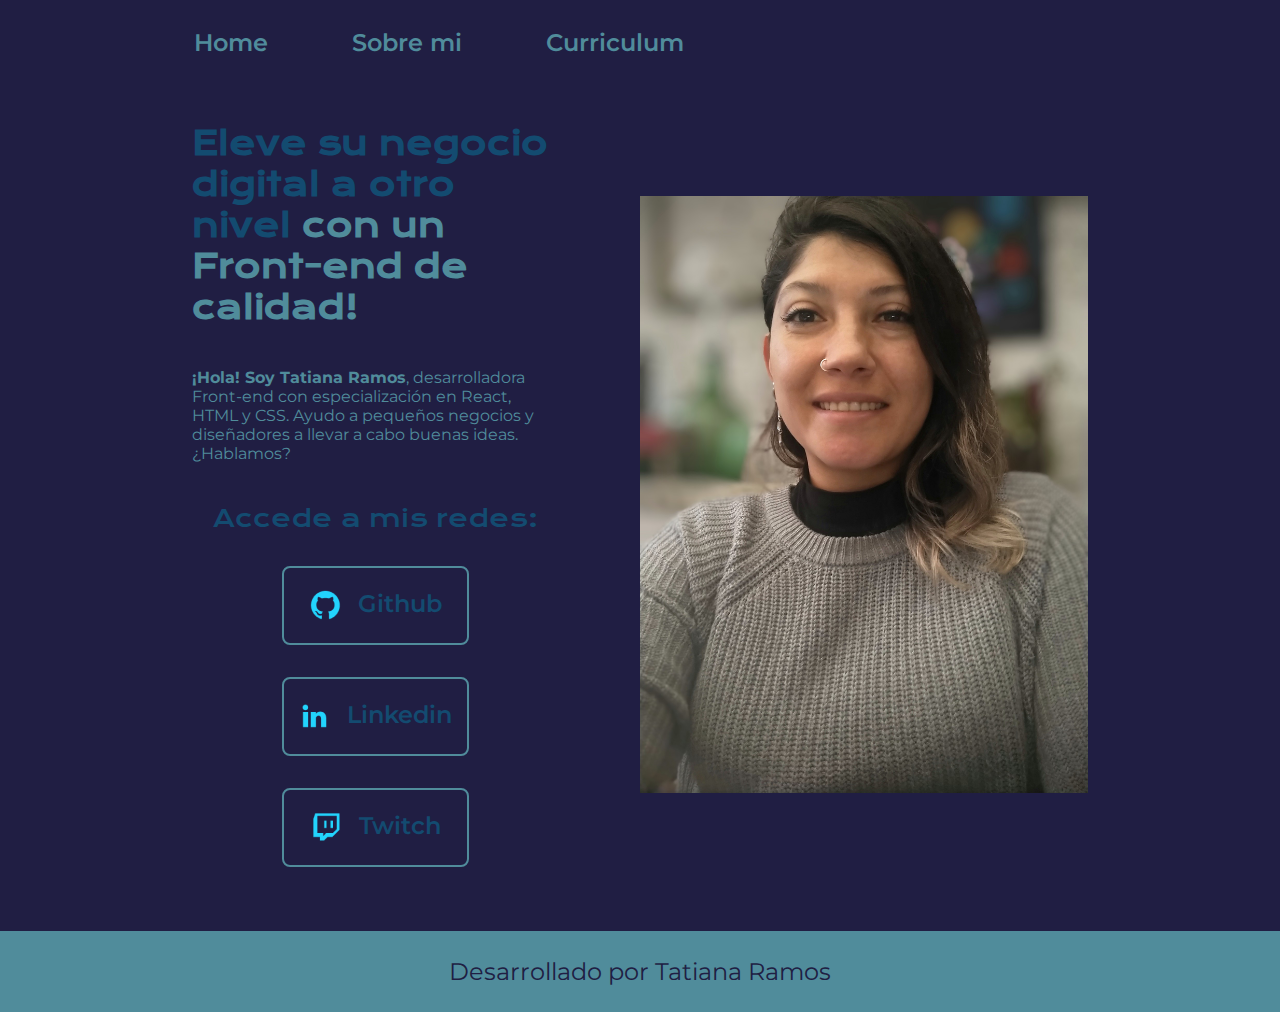
==== index.html @ 74ca8efa "mi proyecto" ====
<!DOCTYPE html>
<html lang="es-mex">
<head>
    <meta charset="UTF-8">
    <meta name="viewport" content="width=device-width, initial-scale=1.0">
    <title>Portafolio</title>
    <link rel = "stylesheet" href="./styles/style.css">

</head>
<body>
    <header class="header">
        <nav class="header__menu">
            <a class="header__menu__link" href="index.html">
                Home</a> 
            <a class="header__menu__link" href="about.html">
                Sobre mi</a>
                <a class="header__menu__link" href="curriculum.html">
                    Curriculum</a>
        </nav>
    </header>

    <main class="presentacion">
        <section class="presentacion__contenido">

        <h1 class="presentacion__contenido__titulo">
            Eleve su negocio digital a otro nivel 
            <strong class="titulo-destaque">con un Front-end de 
            calidad!</strong>
        </h1>

        <p class="presentacion__contenido__texto">
            <strong>¡Hola! Soy Tatiana Ramos</strong>, desarrolladora Front-end con especialización en React,
            HTML y CSS. Ayudo a pequeños negocios y diseñadores a llevar a cabo buenas ideas. 
            ¿Hablamos?
        </p>
        
        <div class="presentacion__enlaces">
            <h2 class="presentacion__enlaces_subtitulo"> Accede a mis redes: </h2>

        <!-- <a class="presentacion__enlaces__link" href="https://www.instagram.com/">
            <img src="./assets/instagram.png" alt="Icono instagram">
            Instagram</a>-->

        <a class="presentacion__enlaces__link" href="https://www.Github.com/">
            <img src="./assets/github.png" alt="Icono Github" >
            Github</a>

            <a class="presentacion__enlaces__link" href="https://www.Linkedin.com/in/">
                <img src="./assets/linkedin.png" alt="Icono Linkedin" >
                 Linkedin</a>

                <a class="presentacion__enlaces__link" href="https://www.Twitch.tv/">
                    <img src="./assets/twitch.png" alt="Icono Twitch">
                     Twitch</a>
            </div>
            
</section>

<img class= "presentacion__imagen" src="./assets/foto.jpg.jpg" alt="Tatiana desarrollando"/>

    </main>
    <footer class="footer">
        <p>Desarrollado por Tatiana Ramos</p>
    </footer> 
</body>
</html>
---- styles/style.css ----
@import url('https://fonts.googleapis.com/css2?family=Krona+One&family=Montserrat:ital,wght@0,100..900;1,100..900&display=swap');

:root{
    --color-primario: #201E43;
    --color-secundario: #134B70;
    --color-terciario: #508C9B;
    --color-cuarto: #EEEEEE;
    --color-quinto:#f6f6;

    --fuente-montserrat: "Montserrat", sans-serif;
    --fuente-krona: "Krona One", sans-serif;
}
*{   
padding: 0;
    margin: 0;
}

body{
    background-color:var(--color-primario);
    color:var(--color-secundario);
    box-sizing: border-box;
}

.header {
padding: 2% 0% 0% 15%;
}

.header__menu{
    display:flex;
    gap: 80px;
}

.header__menu__link{
font-size: 1.5rem;
font-weight: 600;
font-family: var(--fuente-montserrat);
text-align: center;
text-decoration: none;
padding: 281px 29; ; 
color: var(--color-terciario);
border: 2px solid var(--color-primario);
display: flex;
justify-content: center;
gap: 29px;
}

.header__menu__link:hover{
border: 2px solid var(--color-terciario);
cursor: pointer;
background-color: var(--color-primario);
}

.presentacion__imagen{
    width: 50%;
    display: flex;
}

.presentacion{
    display: flex;
    align-items: center;
    padding:5% 15%;
    justify-content: space-between;
    gap:82px;
}

.presentacion__contenido{
   width: 50%; 
   display: flex;
   flex-direction: column;
   gap:40px;
   
}
.presentacion__contenido__titulo{
    font-size: 2rem;
    font-family: var(--fuente-krona);
}
.titulo-destaque{
    color: var(--color-terciario);
}

.presentacion__contenido__texto{
    font-size: 1.5 rem;
    font-family: var(--fuente-montserrat);
    text-decoration: none;
    color: var(--color-terciario);
}

.presentacion__enlaces{
    display:flex;
    justify-content: space-between;
    flex-direction: column;
    align-items: center;
    gap: 32px;
}

.presentacion__enlaces_subtitulo{
font-family: var(--fuente-krona);
font-size: 1.5rem;
font-weight: 400;
}

.presentacion__enlaces__link{
width: 50%;
text-align: center;
border-radius: 8px;
font-size: 1.5rem ;
font-weight: 600;
padding: 21.5px 0; 
text-decoration: none;
color:var(--color-secundario);
font-family: var(--fuente-montserrat);
border: 2px solid var(--color-terciario);
display: flex;
justify-content: center;
gap:16px;
}

.presentacion__enlaces__link:hover{
    border: 2px solid var(--color-cuarto);
    cursor: pointer;
    background-color: var(--color-quinto);
}

.presentacion__contenido__texto_strong:hover{
    background-color: var(--color-cuarto);
}

.footer{
    background-color: var(--color-terciario);
    padding: 26px;
    color: var(--color-primario);
    text-align: center;
    font-family: var(--fuente-montserrat);
    font-size: 1.5rem;
    font-weight: 400;    
}
.presentacion__contenido__texto a{
    text-decoration: none;
    color: var(--color-terciario);
}

@media (max-width: 1200px){

    .header{
        padding: 10%;
    }

    .header__menu{
        font-size: 1.5rem ;
        width: 250px;
        height: 25px;
        left: 225px;
        align-items: normal;
    }

    .presentacion{
        flex-direction: column-reverse;
        padding: 5%;
    }
    .presentacion__contenido{
     width: auto;
    }
}
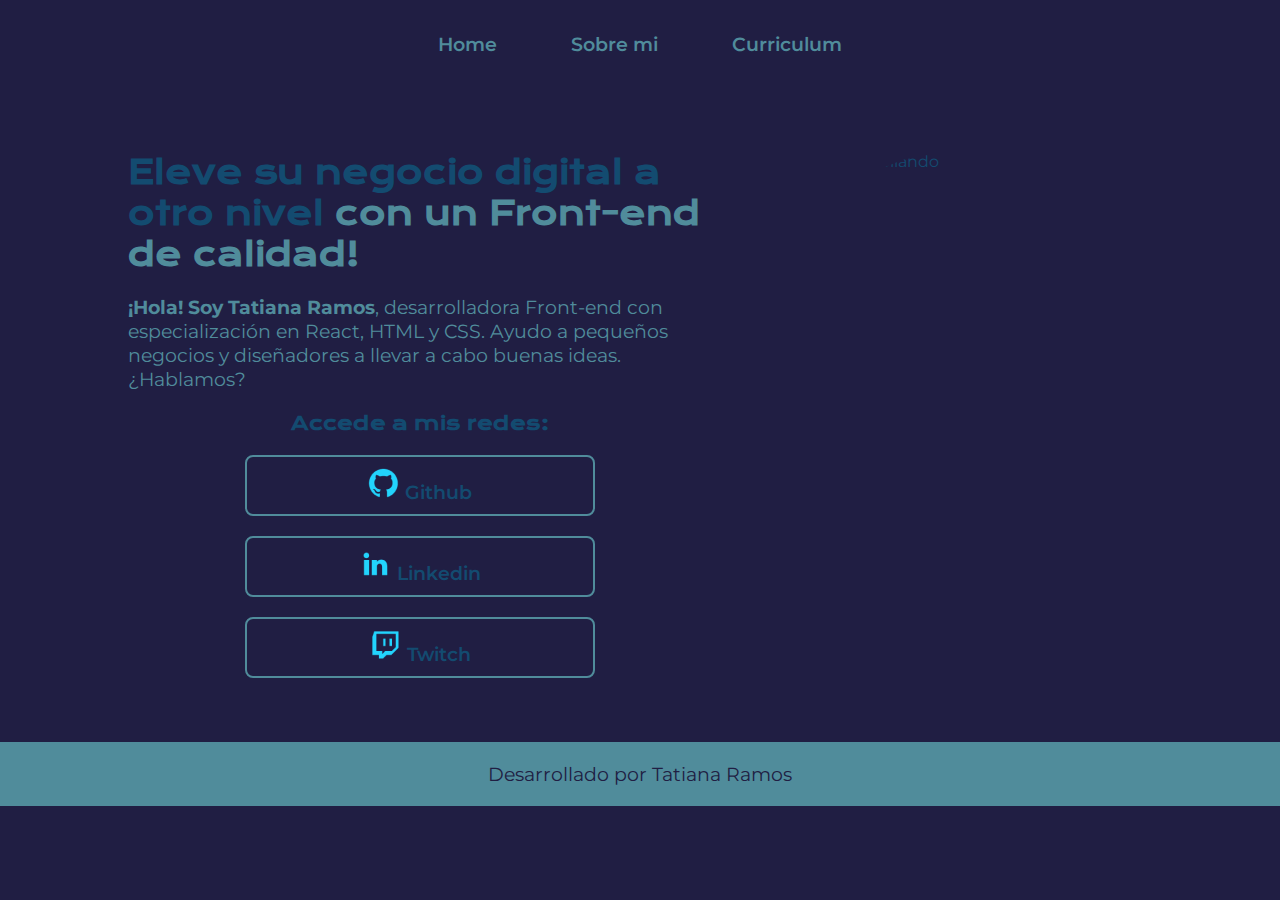
==== commit 4ca19872: "Completando el arreglo" ====
--- a/index.html
+++ b/index.html
@@ -56,7 +56,7 @@
             
 </section>
 
-<img class= "presentacion__imagen" src="./assets/foto.jpg.jpg" alt="Tatiana desarrollando"/>
+<img class= "presentacion__imagen" src="./assets/Tati_desarrollando.jpg" alt="Tatiana desarrollando"/>
 
     </main>
     <footer class="footer">
--- a/styles/style.css
+++ b/styles/style.css
@@ -1,164 +1,157 @@
 
 @import url('https://fonts.googleapis.com/css2?family=Krona+One&family=Montserrat:ital,wght@0,100..900;1,100..900&display=swap');
 
-:root{
+:root {
     --color-primario: #201E43;
     --color-secundario: #134B70;
     --color-terciario: #508C9B;
     --color-cuarto: #EEEEEE;
-    --color-quinto:#f6f6;
+    --color-quinto: #f6f6;
 
     --fuente-montserrat: "Montserrat", sans-serif;
     --fuente-krona: "Krona One", sans-serif;
 }
-*{   
-padding: 0;
+
+/* RESET BÁSICO */
+* {
+    padding: 0;
     margin: 0;
-}
-
-body{
-    background-color:var(--color-primario);
-    color:var(--color-secundario);
     box-sizing: border-box;
 }
 
-.header {
-padding: 2% 0% 0% 15%;
+body {
+    background-color: var(--color-primario);
+    color: var(--color-secundario);
+    font-family: var(--fuente-montserrat);
 }
 
-.header__menu{
-    display:flex;
-    gap: 80px;
+/* HEADER */
+.header {
+    width: 100%;
+    padding: 20px;
+    text-align: center;
+    background-color: var(--color-primario);
 }
 
-.header__menu__link{
-font-size: 1.5rem;
-font-weight: 600;
-font-family: var(--fuente-montserrat);
-text-align: center;
-text-decoration: none;
-padding: 281px 29; ; 
-color: var(--color-terciario);
-border: 2px solid var(--color-primario);
-display: flex;
-justify-content: center;
-gap: 29px;
+.header__menu {
+    display: flex;
+    justify-content: center;
+    gap: 40px; /* Espaciado entre los enlaces */
 }
 
-.header__menu__link:hover{
-border: 2px solid var(--color-terciario);
-cursor: pointer;
-background-color: var(--color-primario);
+.header__menu__link {
+    font-size: 1.2rem;
+    font-weight: 600;
+    font-family: var(--fuente-montserrat);
+    text-align: center;
+    text-decoration: none;
+    color: var(--color-terciario);
+    border: 2px solid transparent;
+    padding: 10px 15px;
 }
 
-.presentacion__imagen{
-    width: 50%;
-    display: flex;
+.header__menu__link:hover {
+    border-color: var(--color-terciario);
+    background-color: var(--color-primario);
+    cursor: pointer;
 }
 
-.presentacion{
+/* MAIN CONTENT - PRESENTACION */
+.presentacion {
     display: flex;
-    align-items: center;
-    padding:5% 15%;
+    flex-wrap: wrap;
     justify-content: space-between;
-    gap:82px;
+    padding: 5% 10%; /* Ajustado para responsividad */
+    gap: 40px;
 }
 
-.presentacion__contenido{
-   width: 50%; 
-   display: flex;
-   flex-direction: column;
-   gap:40px;
-   
+.presentacion__contenido {
+    flex: 1 1 45%; /* Permite que el contenido ocupe 45% */
+    display: flex;
+    flex-direction: column;
+    gap: 20px;
 }
-.presentacion__contenido__titulo{
+
+.presentacion__contenido__titulo {
     font-size: 2rem;
     font-family: var(--fuente-krona);
 }
-.titulo-destaque{
+
+.titulo-destaque {
     color: var(--color-terciario);
 }
 
-.presentacion__contenido__texto{
-    font-size: 1.5 rem;
-    font-family: var(--fuente-montserrat);
-    text-decoration: none;
+.presentacion__contenido__texto {
+    font-size: 1.2rem;
     color: var(--color-terciario);
 }
 
-.presentacion__enlaces{
-    display:flex;
-    justify-content: space-between;
+/* ENLACES DE REDES SOCIALES */
+.presentacion__enlaces {
+    display: flex;
     flex-direction: column;
     align-items: center;
-    gap: 32px;
+    gap: 20px;
 }
 
-.presentacion__enlaces_subtitulo{
-font-family: var(--fuente-krona);
-font-size: 1.5rem;
-font-weight: 400;
+.presentacion__enlaces_subtitulo {
+    font-family: var(--fuente-krona);
+    font-size: 1.2rem;
+    text-align: center;
 }
 
-.presentacion__enlaces__link{
-width: 50%;
-text-align: center;
-border-radius: 8px;
-font-size: 1.5rem ;
-font-weight: 600;
-padding: 21.5px 0; 
-text-decoration: none;
-color:var(--color-secundario);
-font-family: var(--fuente-montserrat);
-border: 2px solid var(--color-terciario);
-display: flex;
-justify-content: center;
-gap:16px;
+.presentacion__enlaces__link {
+    width: 60%;
+    text-align: center;
+    font-size: 1.2rem;
+    padding: 10px 0;
+    text-decoration: none;
+    color: var(--color-secundario);
+    font-weight: 600;
+    border: 2px solid var(--color-terciario);
+    border-radius: 8px;
 }
 
-.presentacion__enlaces__link:hover{
-    border: 2px solid var(--color-cuarto);
+.presentacion__enlaces__link:hover {
+    background-color: var(--color-cuarto);
+    border-color: var(--color-terciario);
     cursor: pointer;
-    background-color: var(--color-quinto);
 }
 
-.presentacion__contenido__texto_strong:hover{
-    background-color: var(--color-cuarto);
+/* IMAGEN */
+.presentacion__imagen {
+    flex: 1 1 45%;
+    max-width: 400px;
+    width: 100%;
+    border-radius: 50%;
 }
 
-.footer{
+/* FOOTER */
+.footer {
+    width: 100%;
     background-color: var(--color-terciario);
-    padding: 26px;
     color: var(--color-primario);
+    padding: 20px;
     text-align: center;
     font-family: var(--fuente-montserrat);
-    font-size: 1.5rem;
-    font-weight: 400;    
-}
-.presentacion__contenido__texto a{
-    text-decoration: none;
-    color: var(--color-terciario);
+    font-size: 1.2rem;
 }
 
-@media (max-width: 1200px){
-
-    .header{
-        padding: 10%;
-    }
-
-    .header__menu{
-        font-size: 1.5rem ;
-        width: 250px;
-        height: 25px;
-        left: 225px;
-        align-items: normal;
-    }
-
-    .presentacion{
+/* ESTILOS RESPONSIVOS */
+@media (max-width: 1200px) {
+    .presentacion {
         flex-direction: column-reverse;
+        align-items: center;
         padding: 5%;
     }
-    .presentacion__contenido{
-     width: auto;
+    .presentacion__contenido {
+        width: 100%;
+        text-align: center;
+    }
+    .header__menu {
+        gap: 20px;
+        flex-direction: column;
+        align-items: center;
     }
 }
+
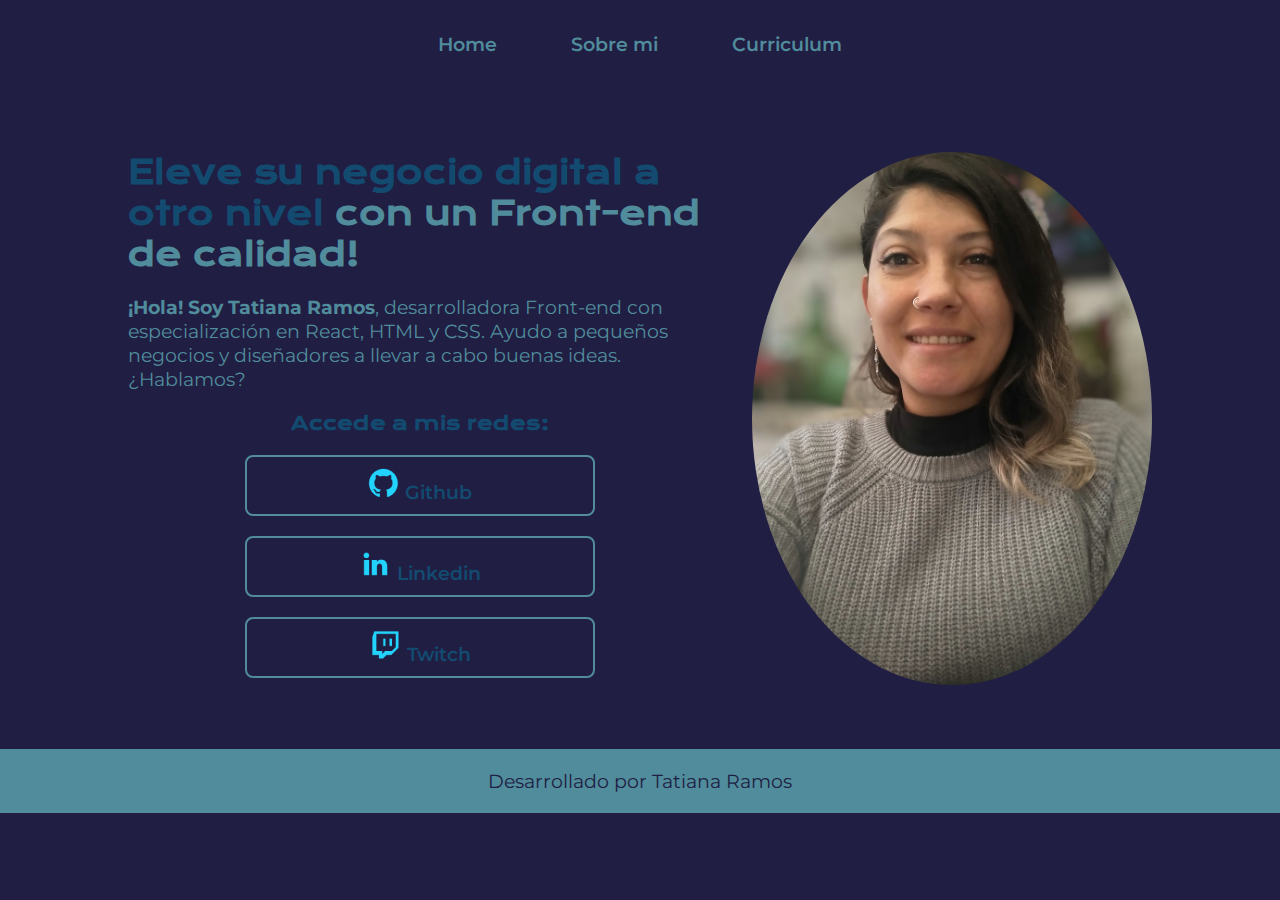
==== commit 119e462c: "Update index.html" ====
--- a/index.html
+++ b/index.html
@@ -56,11 +56,11 @@
             
 </section>
 
-<img class= "presentacion__imagen" src="./assets/Tati_desarrollando.jpg" alt="Tatiana desarrollando"/>
+<img class= "presentacion__imagen" src="./assets/foto.jpg.jpg" alt="Tatiana desarrollando"/>
 
     </main>
     <footer class="footer">
         <p>Desarrollado por Tatiana Ramos</p>
     </footer> 
 </body>
-</html>+</html>
